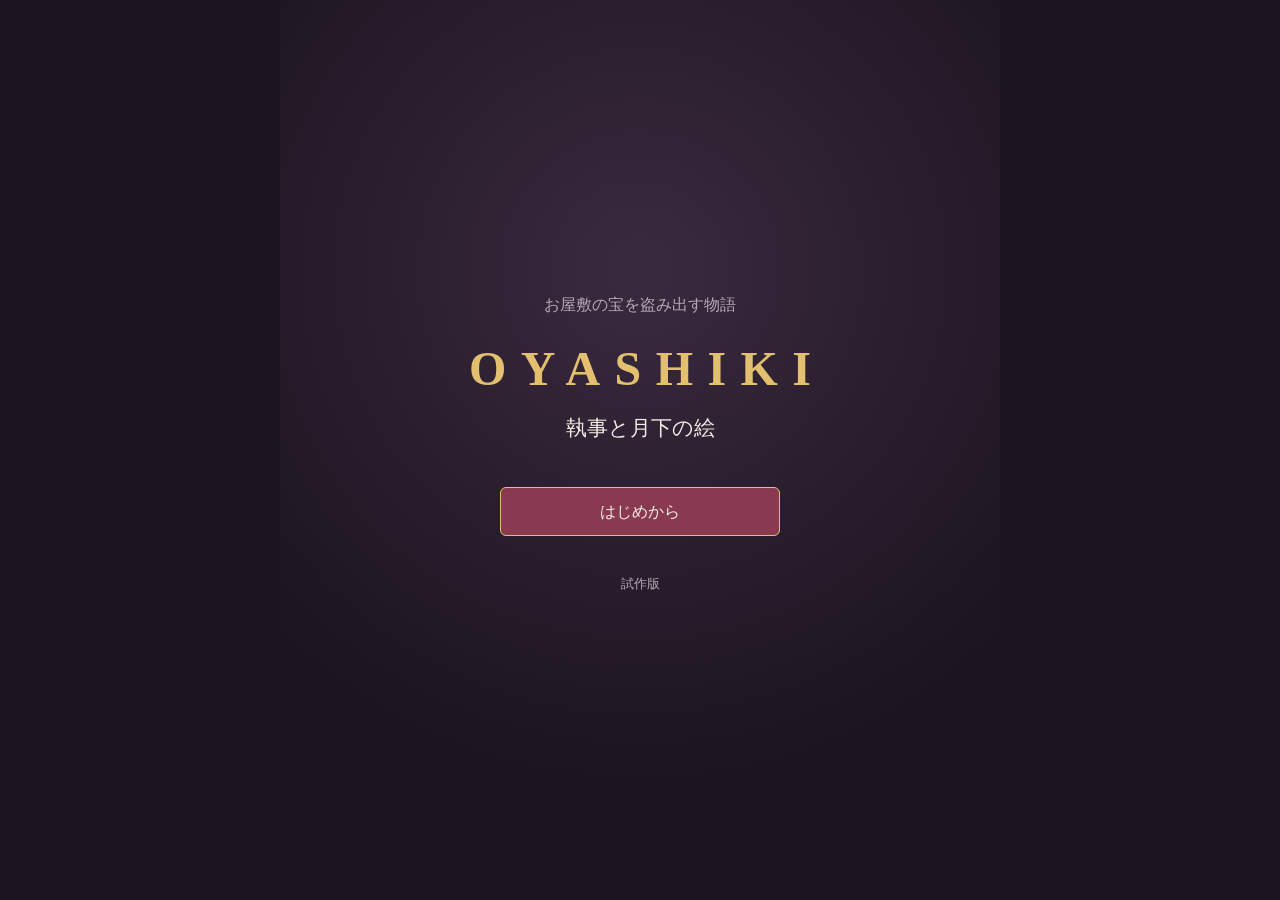
==== index.html @ 77b9257c "Add playable prototype of all four chapters as a PWA Butler weekday part (maid meetings, exploration" ====
<!doctype html>
<html lang="ja">
<head>
  <meta charset="utf-8">
  <meta name="viewport" content="width=device-width, initial-scale=1, viewport-fit=cover">
  <meta name="theme-color" content="#1c1420">
  <meta name="description" content="お屋敷の宝を盗み出す物語">
  <title>OYASHIKI 執事と月下の絵</title>
  <link rel="manifest" href="manifest.webmanifest">
  <link rel="icon" href="icons/icon-192.png">
  <link rel="apple-touch-icon" href="icons/icon-192.png">
  <link rel="stylesheet" href="css/style.css">
</head>
<body>
  <main id="app"></main>
  <script type="module" src="js/main.js"></script>
</body>
</html>
---- css/style.css ----
:root {
  --bg: #1c1420;
  --panel: #2a1f2e;
  --panel2: #362838;
  --line: #4e3b50;
  --text: #f3ece4;
  --muted: #b8a9b6;
  --gold: #e3c06f;
  --wine: #8a3a50;
  --ok: #6fbf8a;
  --bad: #e0675f;
}

* { box-sizing: border-box; }
html, body { margin: 0; background: var(--bg); color: var(--text); }
body {
  font-family: "Hiragino Mincho ProN", "Yu Mincho", "Noto Serif JP", serif;
  line-height: 1.7;
  -webkit-tap-highlight-color: transparent;
}
#app { max-width: 720px; margin: 0 auto; min-height: 100vh; min-height: 100dvh; padding: env(safe-area-inset-top) 0 env(safe-area-inset-bottom); }

button {
  font: inherit; color: var(--text); background: var(--wine);
  border: 1px solid var(--gold); border-radius: 6px; padding: 10px 16px; cursor: pointer;
}
button:hover:not(:disabled) { filter: brightness(1.15); }
button:disabled { opacity: .45; cursor: default; }
button.ghost { background: transparent; border-color: var(--line); color: var(--muted); }
button.primary { width: 100%; margin-top: 12px; background: var(--gold); color: var(--bg); font-weight: bold; }
select, input { font: inherit; background: var(--panel2); color: var(--text); border: 1px solid var(--line); border-radius: 4px; padding: 6px; max-width: 100%; }

/* タイトル・章扉 */
.title, .card {
  min-height: 100vh; min-height: 100dvh; display: flex; flex-direction: column; align-items: center; justify-content: center;
  text-align: center; padding: 24px 16px;
  background: radial-gradient(circle at 50% 30%, #3a2a3e 0%, var(--bg) 70%);
}
.title h1 { font-size: 3rem; letter-spacing: .3em; color: var(--gold); margin: .2em 0 0 .3em; }
.title .sub { color: var(--muted); margin: 0; }
.title .sub2 { font-size: 1.3rem; margin: 0 0 2em; }
.title .note { color: var(--muted); font-size: .8rem; margin-top: 3em; }
.menu { display: flex; flex-direction: column; gap: 12px; width: min(280px, 100%); }
.card { cursor: pointer; }
.card h2 { color: var(--gold); font-size: 1.6rem; letter-spacing: .1em; }
.card p { color: var(--muted); }
.card.end { cursor: default; }

/* ステータスバー */
.status {
  position: sticky; top: 0; z-index: 5; display: flex; flex-wrap: wrap; align-items: center; gap: 6px 12px;
  padding: 8px 16px; background: rgba(28, 20, 32, .95); border-bottom: 1px solid var(--line); font-size: .85rem;
}
.status .date { font-weight: bold; color: var(--gold); flex: 1 1 100%; }
.status button { padding: 4px 12px; margin-left: auto; }
.meter { display: flex; align-items: center; gap: 6px; }
.meter .bar { width: 80px; }
.bar { height: 8px; background: var(--panel2); border-radius: 4px; overflow: hidden; flex: 1; }
.bar i { display: block; height: 100%; background: var(--gold); }
.meter.trust .bar i { background: var(--ok); }
.meter.susp .bar i { background: var(--bad); }

/* 物語パート */
.stage { min-height: 100vh; min-height: 100dvh; display: flex; flex-direction: column; cursor: pointer; }
.scene {
  flex: 1; display: flex; align-items: flex-end; justify-content: center; padding: 24px 16px 0;
  background: linear-gradient(#2b1f30, #1c1420);
}
.portrait {
  width: 120px; height: 160px; border-radius: 60px 60px 8px 8px; background: var(--c); border: 2px solid var(--gold);
  display: flex; align-items: center; justify-content: center; font-size: 3rem; color: #fff; text-shadow: 0 2px 6px #000;
}
.textbox { margin: 0 12px 16px; padding: 16px; background: rgba(42, 31, 46, .97); border: 1px solid var(--gold); border-radius: 8px; min-height: 140px; }
.speaker { display: inline-block; padding: 0 10px; margin-bottom: 6px; border-left: 4px solid var(--c); font-weight: bold; }
.textbox p { margin: 0; }
.textbox .narr { color: var(--muted); }
.cursor { margin-left: 6px; color: var(--gold); animation: blink 1s infinite; }
@keyframes blink { 50% { opacity: 0; } }
.choices { display: flex; flex-direction: column; gap: 10px; }
.choices button { text-align: left; }

/* パネル（会議・執事パート・報告） */
.panel { padding-bottom: 32px; }
.panel > :not(.status) { margin-left: 16px; margin-right: 16px; }
.panel h2 { color: var(--gold); font-size: 1.25rem; margin-top: 16px; }
.hint { color: var(--muted); font-size: .85rem; }
.info { padding-left: 1.2em; font-size: .9rem; }
.chores { width: calc(100% - 32px); border-collapse: collapse; font-size: .85rem; table-layout: fixed; }
.chores th:nth-child(2) { width: 25%; }
.chores th:nth-child(3) { width: 40%; }
.chores th, .chores td { border-bottom: 1px solid var(--line); padding: 6px 4px; text-align: left; }
.chores select { width: 100%; }
.chores small { color: var(--muted); }
.loads { display: flex; flex-wrap: wrap; gap: 8px; margin-top: 12px; }
.load { font-size: .85rem; background: var(--panel); padding: 2px 8px; border-radius: 4px; }
.load.over { outline: 1px solid var(--bad); color: var(--bad); }
.badge { display: inline-block; border-left: 4px solid var(--c); padding: 0 6px; margin-right: 4px; background: var(--panel2); border-radius: 2px; font-size: .85rem; }

.msg { background: var(--panel2); border-left: 4px solid var(--gold); padding: 10px 12px; margin-top: 12px; font-size: .95rem; }
.current { background: var(--panel); border: 1px solid var(--line); border-radius: 8px; padding: 8px 12px 12px; margin-top: 12px; }
.current h2 { margin: 4px 0; }
.current .who { font-size: .9rem; margin: 0 0 8px; }
.actions { display: flex; flex-direction: column; gap: 8px; }
.actions button { text-align: left; }
.actions .work { background: #3c5a44; }
.actions .search { background: #4a3a20; }
.actions .talk { background: #2f3f5f; }
.map { margin-top: 12px; }
.floor h3 { margin: 8px 0 4px; font-size: .9rem; color: var(--muted); }
.rooms { display: grid; grid-template-columns: repeat(auto-fill, minmax(104px, 1fr)); gap: 6px; }
.room { background: var(--panel); border-color: var(--line); padding: 6px; font-size: .8rem; display: flex; flex-direction: column; align-items: flex-start; min-height: 52px; }
.room.private { border-style: dashed; }
.room.here { border-color: var(--gold); background: var(--panel2); box-shadow: 0 0 0 1px var(--gold) inset; }
.dots { display: flex; gap: 3px; margin-top: 4px; }
.dots i { width: 10px; height: 10px; border-radius: 50%; background: var(--c); border: 1px solid #fff6; }
.report { padding-left: 1.2em; }

.affs { display: flex; flex-direction: column; gap: 6px; margin: 12px 0; }
.aff { display: grid; grid-template-columns: 96px 1fr 32px auto; align-items: center; gap: 8px; font-size: .85rem; }
.ally { color: var(--gold); }
.route { display: flex; flex-direction: column; align-items: flex-start; width: 100%; margin-top: 10px; text-align: left; }
.route small { color: var(--muted); }

/* モーダル・トースト */
.modal-back { position: fixed; inset: 0; background: rgba(0, 0, 0, .6); display: flex; align-items: center; justify-content: center; z-index: 20; padding: 16px; }
.modal { background: var(--panel); border: 1px solid var(--gold); border-radius: 8px; padding: 16px; width: min(560px, 100%); max-height: 90vh; overflow-y: auto; }
.modal h3 { color: var(--gold); margin-top: 0; }
.modal h4 { margin: 12px 0 4px; color: var(--muted); }
.clues { padding-left: 1.2em; font-size: .9rem; }
.row { display: flex; gap: 8px; justify-content: flex-end; margin-top: 12px; flex-wrap: wrap; }
.code { font-size: 1.6rem; letter-spacing: .4em; width: 8em; text-align: center; display: block; margin: 8px auto; }
.toast {
  position: fixed; left: 50%; bottom: 24px; transform: translateX(-50%); z-index: 30;
  background: var(--gold); color: var(--bg); padding: 8px 16px; border-radius: 20px; font-size: .9rem; max-width: 90vw;
}
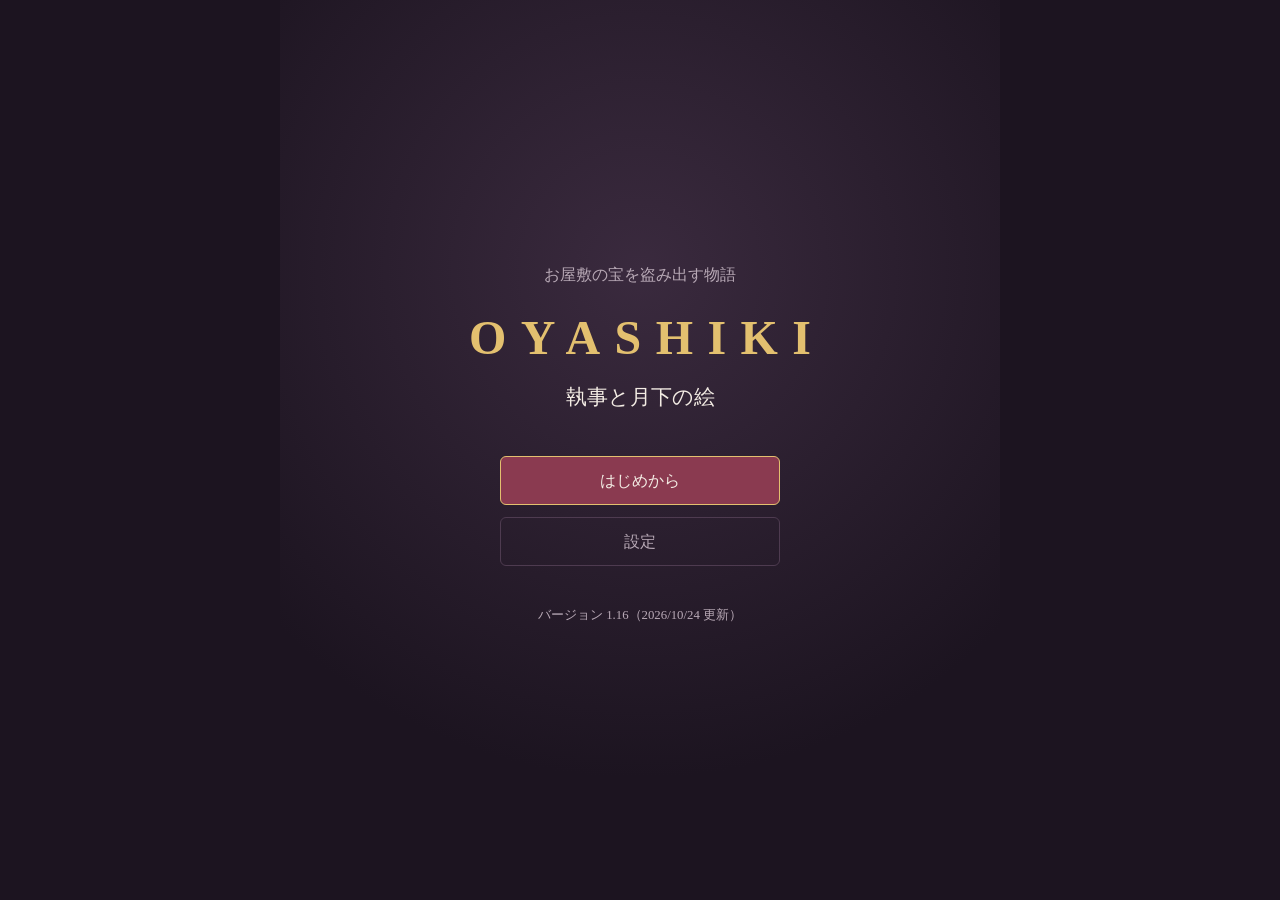
==== commit be23db7c: "Touch-anywhere controls, coloured effect notes, more things to examine, and a morning lock - Swipe f" ====
--- a/index.html
+++ b/index.html
@@ -2,7 +2,7 @@
 <html lang="ja">
 <head>
   <meta charset="utf-8">
-  <meta name="viewport" content="width=device-width, initial-scale=1, viewport-fit=cover">
+  <meta name="viewport" content="width=device-width, initial-scale=1, maximum-scale=1, user-scalable=no, viewport-fit=cover">
   <meta name="theme-color" content="#1c1420">
   <meta name="description" content="お屋敷の宝を盗み出す物語">
   <title>OYASHIKI 執事と月下の絵</title>
@@ -10,9 +10,31 @@
   <link rel="icon" href="icons/icon-192.png">
   <link rel="apple-touch-icon" href="icons/icon-192.png">
   <link rel="stylesheet" href="css/style.css">
+  <link rel="stylesheet" href="css/day3d.css">
 </head>
 <body>
   <main id="app"></main>
+  <!-- 執事パート（3Dの屋敷） -->
+  <div id="day3d" class="hidden">
+    <canvas id="view"></canvas>
+    <div id="labels"></div>
+    <div class="hud">
+      <div class="clock" id="clock3d"></div>
+      <div class="place" id="place3d"></div>
+      <div class="meters">
+        <span>心象</span><div class="bar trust"><i id="trust3d"></i></div>
+        <span>疑惑</span><div class="bar susp"><i id="susp3d"></i></div>
+      </div>
+      <div class="todo" id="todo3d"></div>
+    </div>
+    <canvas id="minimap" width="300" height="200"></canvas>
+    <div class="tools"><button id="nb3d">メニュー</button><button id="end3d">業務を終える</button></div>
+    <div id="fade3d"><p id="fadeText"></p></div>
+    <div id="msg3d" class="msg3d hidden"></div>
+    <div id="stick" class="stick"><i></i></div>
+    <p class="help">移動：画面をなぞる（どこからでも）／矢印キー・WASD　決定・次へ：タップ／スペース・E</p>
+  </div>
+  <div id="loading3d" class="hidden">屋敷を準備しています……</div>
   <script type="module" src="js/main.js"></script>
 </body>
 </html>
--- a/css/style.css
+++ b/css/style.css
@@ -11,14 +11,19 @@
   --bad: #e0675f;
 }
 
-* { box-sizing: border-box; }
-html, body { margin: 0; background: var(--bg); color: var(--text); }
+/* スマホゲームらしく：文字選択・長押しメニュー・ズーム・引っ張って更新を無効にする */
+* { box-sizing: border-box; -webkit-user-select: none; user-select: none; -webkit-touch-callout: none; -webkit-tap-highlight-color: transparent; }
+input, textarea { -webkit-user-select: text; user-select: text; }
+html, body { margin: 0; height: 100%; overflow: hidden; overscroll-behavior: none; background: var(--bg); color: var(--text); -webkit-text-size-adjust: 100%; }
 body {
   font-family: "Hiragino Mincho ProN", "Yu Mincho", "Noto Serif JP", serif;
   line-height: 1.7;
-  -webkit-tap-highlight-color: transparent;
-}
-#app { max-width: 720px; margin: 0 auto; min-height: 100vh; min-height: 100dvh; padding: env(safe-area-inset-top) 0 env(safe-area-inset-bottom); }
+}
+/* 画面のスクロールは #app の中だけで行う */
+#app {
+  max-width: 720px; margin: 0 auto; height: 100%; overflow-y: auto; overscroll-behavior: contain; touch-action: pan-y;
+  padding: env(safe-area-inset-top) 0 env(safe-area-inset-bottom);
+}
 
 button {
   font: inherit; color: var(--text); background: var(--wine);
@@ -32,7 +37,7 @@
 
 /* タイトル・章扉 */
 .title, .card {
-  min-height: 100vh; min-height: 100dvh; display: flex; flex-direction: column; align-items: center; justify-content: center;
+  min-height: 100%; display: flex; flex-direction: column; align-items: center; justify-content: center;
   text-align: center; padding: 24px 16px;
   background: radial-gradient(circle at 50% 30%, #3a2a3e 0%, var(--bg) 70%);
 }
@@ -61,7 +66,7 @@
 .meter.susp .bar i { background: var(--bad); }
 
 /* 物語パート */
-.stage { min-height: 100vh; min-height: 100dvh; display: flex; flex-direction: column; cursor: pointer; }
+.stage { min-height: 100%; display: flex; flex-direction: column; cursor: pointer; }
 .scene {
   flex: 1; display: flex; align-items: flex-end; justify-content: center; padding: 24px 16px 0;
   background: linear-gradient(#2b1f30, #1c1420);
@@ -133,3 +138,64 @@
   position: fixed; left: 50%; bottom: 24px; transform: translateX(-50%); z-index: 30;
   background: var(--gold); color: var(--bg); padding: 8px 16px; border-radius: 20px; font-size: .9rem; max-width: 90vw;
 }
+.tutorial { background: #3a3020; border-left: 4px solid var(--gold); padding: 8px 12px; font-size: .9rem; }
+.notice { background: #2a2238; border-left: 4px solid #a07ad0; padding: 8px 12px; font-size: .9rem; }
+.aff .sister { grid-column: 2 / -1; font-size: .85rem; opacity: .85; }
+.nightopts { display: flex; flex-direction: column; gap: 8px; }
+.nightopts button { text-align: left; }
+.nightopts small { color: var(--muted); margin-left: 6px; }
+.panel.night { background: linear-gradient(#141428, var(--bg) 40%); min-height: 100%; }
+
+/* ---- メニュー（手帳・人物・ストーリー・設定） ---- */
+.tabs { display: flex; gap: 4px; margin-bottom: 8px; position: sticky; top: -16px; background: var(--panel); padding: 4px 0; z-index: 1; }
+.tabs button { flex: 1; padding: 8px 2px; font-size: .85rem; white-space: nowrap; }
+button.on { background: var(--gold); color: var(--bg); border-color: var(--gold); font-weight: bold; }
+.people { display: grid; grid-template-columns: repeat(auto-fill, minmax(140px, 1fr)); gap: 8px; }
+.person { display: flex; flex-direction: column; align-items: flex-start; gap: 2px; text-align: left; border-left: 6px solid var(--c, var(--line)); background: var(--panel2); color: var(--text); }
+.person small { color: var(--muted); }
+.story h4 { color: var(--gold); }
+.story p { margin: 4px 0 12px; line-height: 1.7; }
+
+/* ---- 人物照会（VRM ビューア） ---- */
+.viewer { position: fixed; inset: 0; z-index: 40; display: flex; flex-direction: column; background: radial-gradient(circle at 50% 35%, #4a3a4e 0%, #1c1420 75%); }
+.vstage { position: relative; flex: 1 1 auto; min-height: 0; }
+.vcanvas { position: absolute; inset: 0; width: 100%; height: 100%; display: block; touch-action: none; }
+.vstatus { position: absolute; left: 50%; top: 45%; transform: translate(-50%, -50%); color: var(--muted); pointer-events: none; }
+.vhelp { position: absolute; left: 0; right: 0; bottom: 6px; text-align: center; font-size: .75rem; color: var(--muted); pointer-events: none; }
+.vclose { position: absolute; top: max(10px, env(safe-area-inset-top)); right: 10px; width: 44px; height: 44px; padding: 0; border-radius: 22px; font-size: 1.4rem; background: rgba(28, 20, 32, .8); }
+.vpanel { flex: 0 0 auto; max-height: 42vh; overflow-y: auto; background: var(--panel); border-top: 1px solid var(--gold); padding: 10px 14px calc(14px + env(safe-area-inset-bottom)); }
+.vbtns { display: flex; flex-wrap: wrap; gap: 6px; margin-bottom: 8px; }
+.vbtns button { padding: 6px 10px; font-size: .85rem; }
+.vinfo h3 { color: var(--gold); margin: 6px 0; }
+.vinfo h3 small { color: var(--muted); font-weight: normal; }
+.vinfo p { line-height: 1.7; margin: 4px 0 8px; }
+@media (min-aspect-ratio: 4/3) {
+  .viewer { flex-direction: row; }
+  .vpanel { max-height: none; width: min(380px, 40vw); border-top: 0; border-left: 1px solid var(--gold); }
+}
+
+/* 会話の顔（VRM）。読み込みが終わるまでは丸い肖像を出す */
+.scene { position: relative; min-height: 0; }
+.scene .vportrait { position: absolute; left: 50%; bottom: 0; transform: translateX(-50%); width: min(320px, 82vw); height: 100%; max-height: 420px; opacity: 0; transition: opacity .2s; pointer-events: none; }
+.scene .vportrait.ready { opacity: 1; }
+.scene.has-vrm .portrait { transition: opacity .2s; }
+.scene.has-vrm:has(.vportrait.ready) .portrait { opacity: 0; }
+.vturn { display: flex; align-items: center; gap: 6px; margin-bottom: 8px; font-size: .85rem; color: var(--muted); }
+.vturn input[type=range] { flex: 1; min-width: 80px; accent-color: var(--gold); touch-action: pan-y; }
+.vturn button { padding: 6px 8px; font-size: .8rem; }
+.settings h4 { color: var(--muted); margin: 18px 0 6px; }
+.update .notice { margin: 6px 0; }
+.choice2 { display: grid; grid-template-columns: 1fr 1fr; gap: 8px; }
+.choice2 button { padding: 10px 4px; }
+.panel > button.primary { width: calc(100% - 32px); }
+
+/* 効果のお知らせ（好感度・疑惑など）。台詞と見分けやすいよう、別の行に色付きで出す */
+.fxs { display: block; margin-top: 6px; line-height: 1.5; }
+.fx { display: inline-block; margin: 2px 6px 2px 0; padding: 1px 8px; border-radius: 10px; font-size: .85em; font-weight: bold; background: rgba(0, 0, 0, .35); }
+.fx-up { color: #ff6b7d; border: 1px solid #ff6b7d; }
+.fx-down { color: #7fb0ff; border: 1px solid #7fb0ff; }
+.fx-bad { color: #d98cff; border: 1px solid #d98cff; }
+.fx-good { color: #7fd6a0; border: 1px solid #7fd6a0; }
+.fx-note { color: var(--gold); border: 1px solid var(--gold); }
+.toast.fx-toast { background: rgba(28, 20, 32, .95); border: 1px solid var(--gold); color: var(--text); }
+.toast.fx-toast .fxs { margin-top: 0; }
--- a/css/day3d.css
+++ b/css/day3d.css
@@ -0,0 +1,56 @@
+/* 執事パート（3Dの屋敷）の画面 */
+#day3d { position: fixed; inset: 0; z-index: 5; touch-action: none; }
+#day3d.hidden, #day3d .hidden, #loading3d.hidden { display: none !important; }
+#day3d #view { position: absolute; inset: 0; width: 100%; height: 100%; display: block; }
+#loading3d { position: fixed; inset: 0; z-index: 6; display: flex; align-items: center; justify-content: center; background: var(--bg); color: var(--gold); }
+
+#day3d .hud { position: absolute; top: 10px; left: 10px; max-width: min(360px, calc(100% - 180px)); background: rgba(30, 22, 34, .92);
+  border: 1px solid var(--gold); border-radius: 6px; padding: 6px 10px; font-size: 13px; line-height: 1.5; }
+#day3d .clock { color: var(--gold); font-weight: bold; }
+#day3d .place { font-size: 12px; }
+#day3d .meters { display: grid; grid-template-columns: auto 1fr auto 1fr; gap: 4px 6px; align-items: center; font-size: 11px; margin: 3px 0; }
+#day3d .bar { height: 7px; background: #3a2c3c; border-radius: 4px; overflow: hidden; min-width: 50px; }
+#day3d .bar i { display: block; height: 100%; width: 0; }
+#day3d .bar.trust i { background: var(--ok); }
+#day3d .bar.susp i { background: var(--bad); }
+#day3d .todo { font-size: 11px; color: #e8dccb; }
+#day3d #minimap { position: absolute; top: 10px; right: 10px; width: 150px; height: 100px; background: rgba(20, 14, 22, .75); border: 1px solid var(--gold); border-radius: 6px; }
+#day3d .tools { position: absolute; top: 118px; right: 10px; display: flex; flex-direction: column; gap: 6px; }
+#day3d .tools button { padding: 4px 10px; font-size: 12px; }
+
+#day3d #labels { position: absolute; inset: 0; pointer-events: none; overflow: hidden; }
+#day3d .label { position: absolute; transform: translate(-50%, -100%); font: bold 12px sans-serif; padding: 1px 6px; border-radius: 10px;
+  background: #fff; color: #b8362d; border: 2px solid #b8362d; white-space: nowrap; }
+#day3d .label.alert { background: var(--bad); color: #fff; border-color: #fff; font-size: 16px; }
+#day3d .label.exit { color: #2f6a4a; border-color: #2f6a4a; }
+#day3d .label.work { background: #3c7a4c; color: #fff; border-color: #fff; font-size: 11px; font-weight: normal; }
+#day3d .label.name { background: rgba(0,0,0,.55); color: #fff; border: 0; font-weight: normal; font-size: 11px; }
+
+#day3d #fade3d { position: absolute; inset: 0; background: #000; opacity: 0; pointer-events: none; transition: opacity .25s;
+  display: flex; align-items: center; justify-content: center; color: var(--gold); }
+#day3d #fade3d.on { opacity: 1; }
+#day3d .msg3d { position: absolute; left: 50%; bottom: 16px; transform: translateX(-50%); width: min(560px, calc(100% - 32px));
+  background: rgba(30, 22, 34, .95); border: 1px solid var(--gold); border-radius: 8px; padding: 12px 14px; font-size: 15px; line-height: 1.7; cursor: pointer; }
+#day3d .msg3d b { color: var(--gold); display: block; }
+/* 指を置いた所に出る、移動の目安の輪（なぞっている間だけ） */
+#day3d .stick { position: absolute; width: 110px; height: 110px; border-radius: 50%; background: rgba(255,255,255,.08); border: 1px solid rgba(255,255,255,.3); pointer-events: none; opacity: 0; transition: opacity .12s; }
+#day3d .stick.on { opacity: 1; }
+#day3d .stick i { position: absolute; left: 35px; top: 35px; width: 40px; height: 40px; border-radius: 50%; background: rgba(227,192,111,.6); }
+#day3d .help { position: absolute; left: 10px; bottom: 0; margin: 4px; font-size: 11px; color: #a99; pointer-events: none; }
+@media (max-width: 480px) {
+  #day3d .hud { font-size: 12px; padding: 5px 8px; max-width: calc(100% - 150px); }
+  #day3d #minimap { width: 120px; height: 80px; }
+  #day3d .tools { top: 96px; }
+}
+
+/* 朝礼の画面を3Dの屋敷の上に重ねる */
+#app.overlay { position: fixed; top: 0; bottom: 0; left: 0; right: 0; z-index: 8; background: rgba(28, 20, 32, .94); }
+
+/* 決行の夜は、心象・疑惑のメーターを出さない */
+#day3d.night .meters { display: none; }
+#day3d.night .hud { border-color: #6a7aa8; }
+/* 会話の顔（VRM）：メッセージ欄の左に、胸から上を映す */
+#day3d .msg3d.with-face { padding-left: 116px; min-height: 96px; }
+#day3d .msg3d .vportrait { position: absolute; left: 0; bottom: 0; width: 112px; height: 150px; opacity: 0; transition: opacity .2s; pointer-events: none; }
+#day3d .msg3d .vportrait.ready { opacity: 1; }
+@media (hover: none) { #day3d .help { display: none; } }   /* スマホでは最初の操作案内で伝える */
